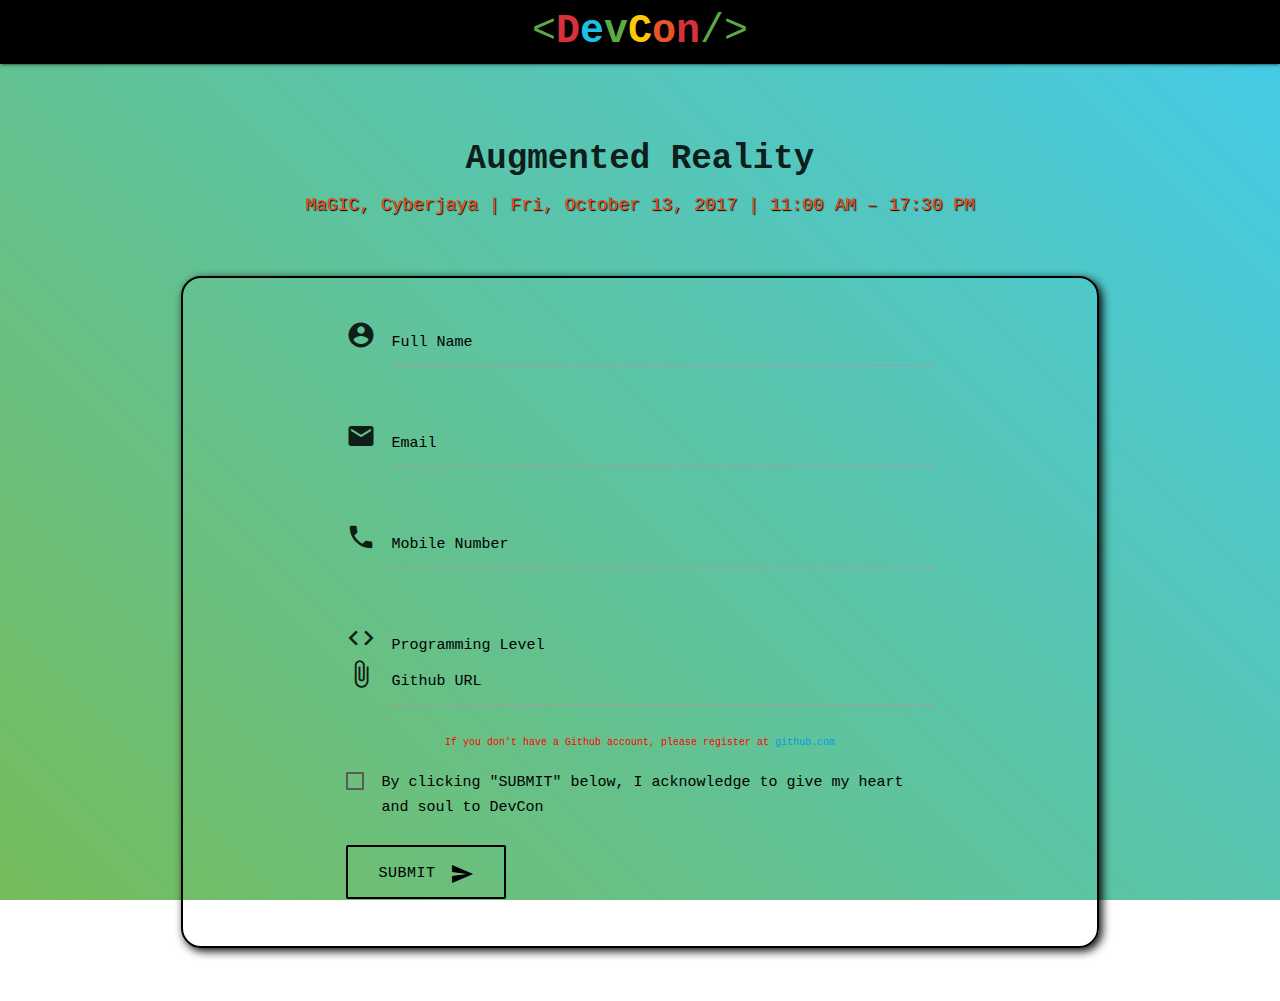
==== register_ar.html @ d0bfce7d "Custom design DevCon Academia website" ====
<html>
<head>
  <meta http-equiv="Content-Type" content="text/html; charset=UTF-8"/>
  <meta name="viewport" content="width=device-width, initial-scale=1, maximum-scale=1.0"/>
  <title>Registration</title>
  <link rel="icon" type="image/x-icon" href="css/e_nDl_icon.ico">
  <link href="https://fonts.googleapis.com/icon?family=Material+Icons" rel="stylesheet">
  <link href="css/materialize.min.css" type="text/css" rel="stylesheet" media="screen,projection"/>
  <link href="css/register.css" type="text/css" rel="stylesheet" media="screen,projection"/>

</head>

<body style="background-attachment:fixed">

    <nav>
        <div class="nav-wrapper">
          <a href="index.html" class="brand-logo center"><span id="left_char" style="font-weight: normal"><</span><span id="letter_D">D</span><span id="letter_e">e</span><span id="letter_v">v</span><span id="letter_C">C</span><span id="letter_o">o</span><span id="letter_n">n</span><span id="right_char" style="font-weight: normal">/></span></a>
        </div>
      </nav>

  <main>
    <div class="container">

      <div class="section wrapper center-align">
        <h4 class="meetup-title">Augmented Reality</h4>
        <div class="info" style="text-shadow: 1px 1px 1px black">MaGIC, Cyberjaya | Fri, October 13, 2017 | <span class="space">11:00 AM – 17:30 PM</span> </div>
      </div>
<br>
      <div class="section" >
        <div class="row">
          <form action="#" class="col s12"style="background-color:transparent"><br>
            <div class="row">
              <div class="col s2"></div>
              <div class="input-field col s8">
                <i class="material-icons prefix">account_circle</i>
                <input id="full_name" type="text" class="validate" required>
                <label for="full_name" >Full Name</label>
              </div>
            </div>

            <div class="row">
              <div class="col s2"></div>
              <div class="input-field col s8">
               <i class="material-icons prefix">email</i>
                <input id="email" type="email" class="validate" required>
                <label for="email">Email</label>
              </div>
		</div>

		<div class="row">
		 <div class="col s2"></div>
              <div class="input-field col s8">
                <i class="material-icons prefix">call</i>
                <input id="phone" type="text" class="validate" required>
                <label for="phone">Mobile Number</label>
              </div>
            </div>

            <div class="row">
              <div class="col s2"></div>
              <div class="input-field col s8">
               <i class="material-icons prefix">code</i>
                <select>
                  <option value="" disabled selected>Choose</option>
                  <option value="1">Beginner</option>
                  <option value="2">Intermediate</option>
                  <option value="3">Advanced</option>
                </select>
                
                <label>Programming Level</label>
              </div>
	   </div>

		<div class="row">
              <div class="col s2"></div>
                <div class="input-field col s8">
                  <i class="material-icons prefix">attach_file</i>
                  <input id="github" type="text">
                  <label for="github">Github URL</label>
                </div>
                <div class="col s12">
                <p class="notes" style="text-align:center; color:red;">If you don't have a Github account, please register at <a href="http://	www.github.com" target="_blank">github.com</a></p>
              </div>
            </div>


            <div class="row">
              <div class="col s2"></div>
              <div class="col s8">
                <input type="checkbox" id="agree" class="validate" required/>
                <label for="agree">By clicking "SUBMIT" below, I acknowledge to give my heart and soul to DevCon</label>
              </div>
            </div>

            <div class="row half-wrapper">
              <div class="col s2"></div>
              <div class="col s4">
                <button class="btn-large waves-effect waves-teal" type="submit" name="action">Submit
                  <i class="material-icons right">send</i>
                </button>
              </div>
            </div>
		<br>
          </form>
        </div>
      </div>
    </div>
  </main>

  <script src="js/jquery-3.1.1.min.js"></script>
  <script src="js/materialize.min.js"></script>
  <script src="js/init.js"></script>

</body>


</html>
---- css/register.css ----
body{
    font-family: "Source Code Pro", "monaco", "PT Mono", "Courier", monospace;
    font-weight: 400;
    font-size: 18px;
    margin:0px;
    /*background-color: #fff;
    color: #fff;*/
    background: rgba(118,188,92,1);
    background: -moz-linear-gradient(45deg, rgba(118,188,92,1) 0%, rgba(68,203,233,1) 100%);
    background: -webkit-gradient(left bottom, right top, color-stop(0%, rgba(118,188,92,1)), color-stop(100%, rgba(68,203,233,1)));
    background: -webkit-linear-gradient(45deg, rgba(118,188,92,1) 0%, rgba(68,203,233,1) 100%);
    background: -o-linear-gradient(45deg, rgba(118,188,92,1) 0%, rgba(68,203,233,1) 100%);
    background: -ms-linear-gradient(45deg, rgba(118,188,92,1) 0%, rgba(68,203,233,1) 100%);
    background: linear-gradient(45deg, rgba(118,188,92,1) 0%, rgba(68,203,233,1) 100%);
    filter: progid:DXImageTransform.Microsoft.gradient( startColorstr='#76bc5c', endColorstr='#44cbe9', GradientType=1 );
  }
  
  body a:hover{
    text-decoration: none;
  }

  .btn, .btn-large, .btn:hover, .btn-large:hover {
    box-shadow: none;
  }
  nav{
    background-color: black;
  }
  .nav-wrapper {
    background-color:black;
  }
  
  .nav-wrapper a{
    font-weight:bold;
    font-size:40px;
  }
  
  #letter_D, #letter_n{
  color:#D7323C;
  }
  
  #letter_e{
  color:#1DC0E4;
  }
  
  #letter_v,#left_char,#right_char{
  color:#5FA945;
  }
  
  #letter_C{
  color:#FDC807;
  }
  
  #letter_o{
  color:#EB5228;
  }

  .wrapper {
    padding-top: 60px;
  }
  
  .half-wrapper {
    padding-top: 30px;
  }
  
  .meetup-title {
    font-weight: bold;
  }
  
  .meetup-location, .meetup-date, .meetup-time {
    font-size:12px;
  }
  
  .info {
    color: #EB5228;
  }
  .notes {
    font-size: 10px;
    color: black;
    padding-top: -100px;
  }
  .container .section form{
    background:transparent;
  }
  
  .section label, .section input{
   color:black;
  }
  
  .section form {
  box-shadow:3px 3px 10px black;
  border-radius:20px 20px 20px 20px;
  border:2px solid black;
  }
  
  .section form .btn-large{
    background-color:transparent;
    color:black;
    border:2px solid black;
  }
  
  .section form .btn-large:hover{
    box-shadow:3px 3px 3px black;
    text-shadow:1px 1px 1px black;
  }
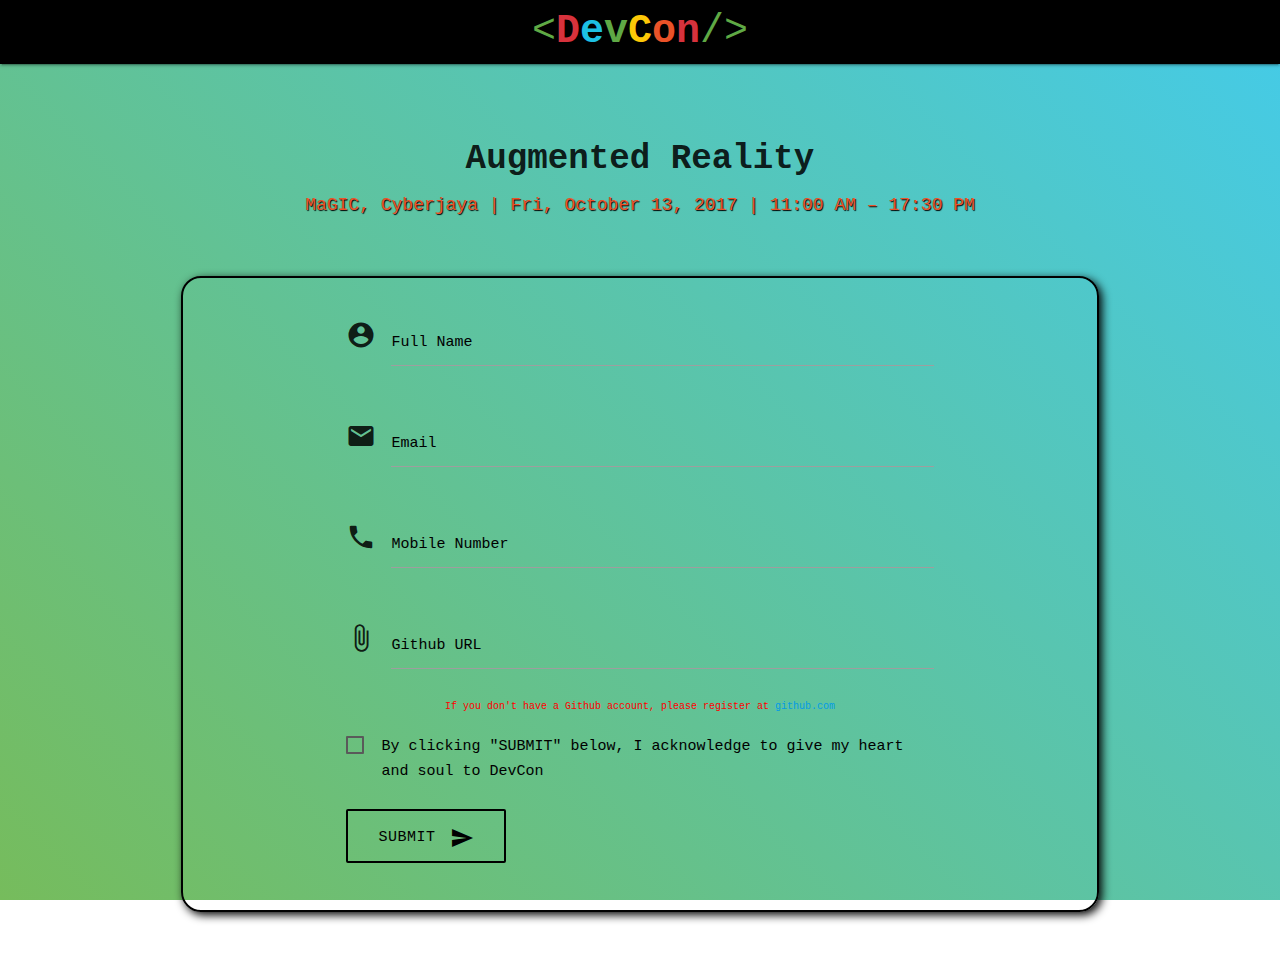
==== commit fc342eee: "Updated form" ====
--- a/register_ar.html
+++ b/register_ar.html
@@ -56,21 +56,6 @@
               </div>
             </div>
 
-            <div class="row">
-              <div class="col s2"></div>
-              <div class="input-field col s8">
-               <i class="material-icons prefix">code</i>
-                <select>
-                  <option value="" disabled selected>Choose</option>
-                  <option value="1">Beginner</option>
-                  <option value="2">Intermediate</option>
-                  <option value="3">Advanced</option>
-                </select>
-                
-                <label>Programming Level</label>
-              </div>
-	   </div>
-
 		<div class="row">
               <div class="col s2"></div>
                 <div class="input-field col s8">
